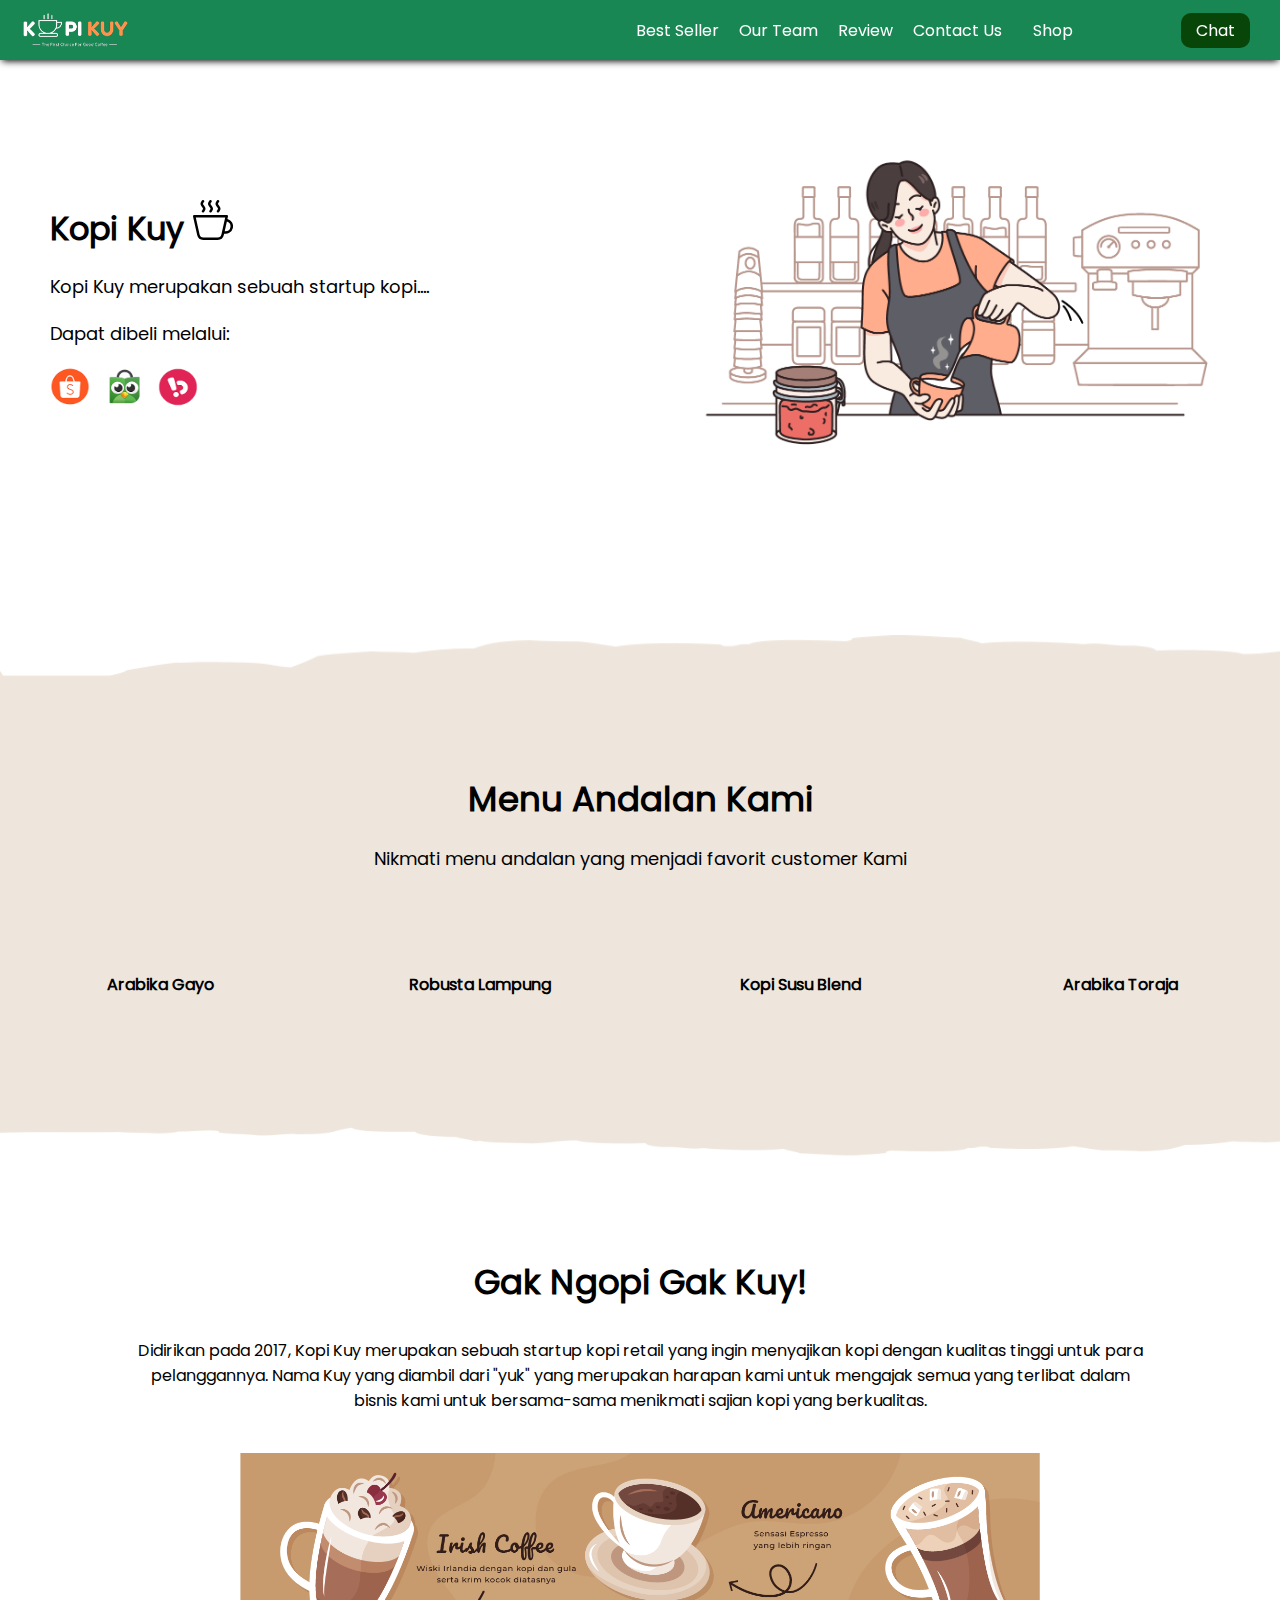
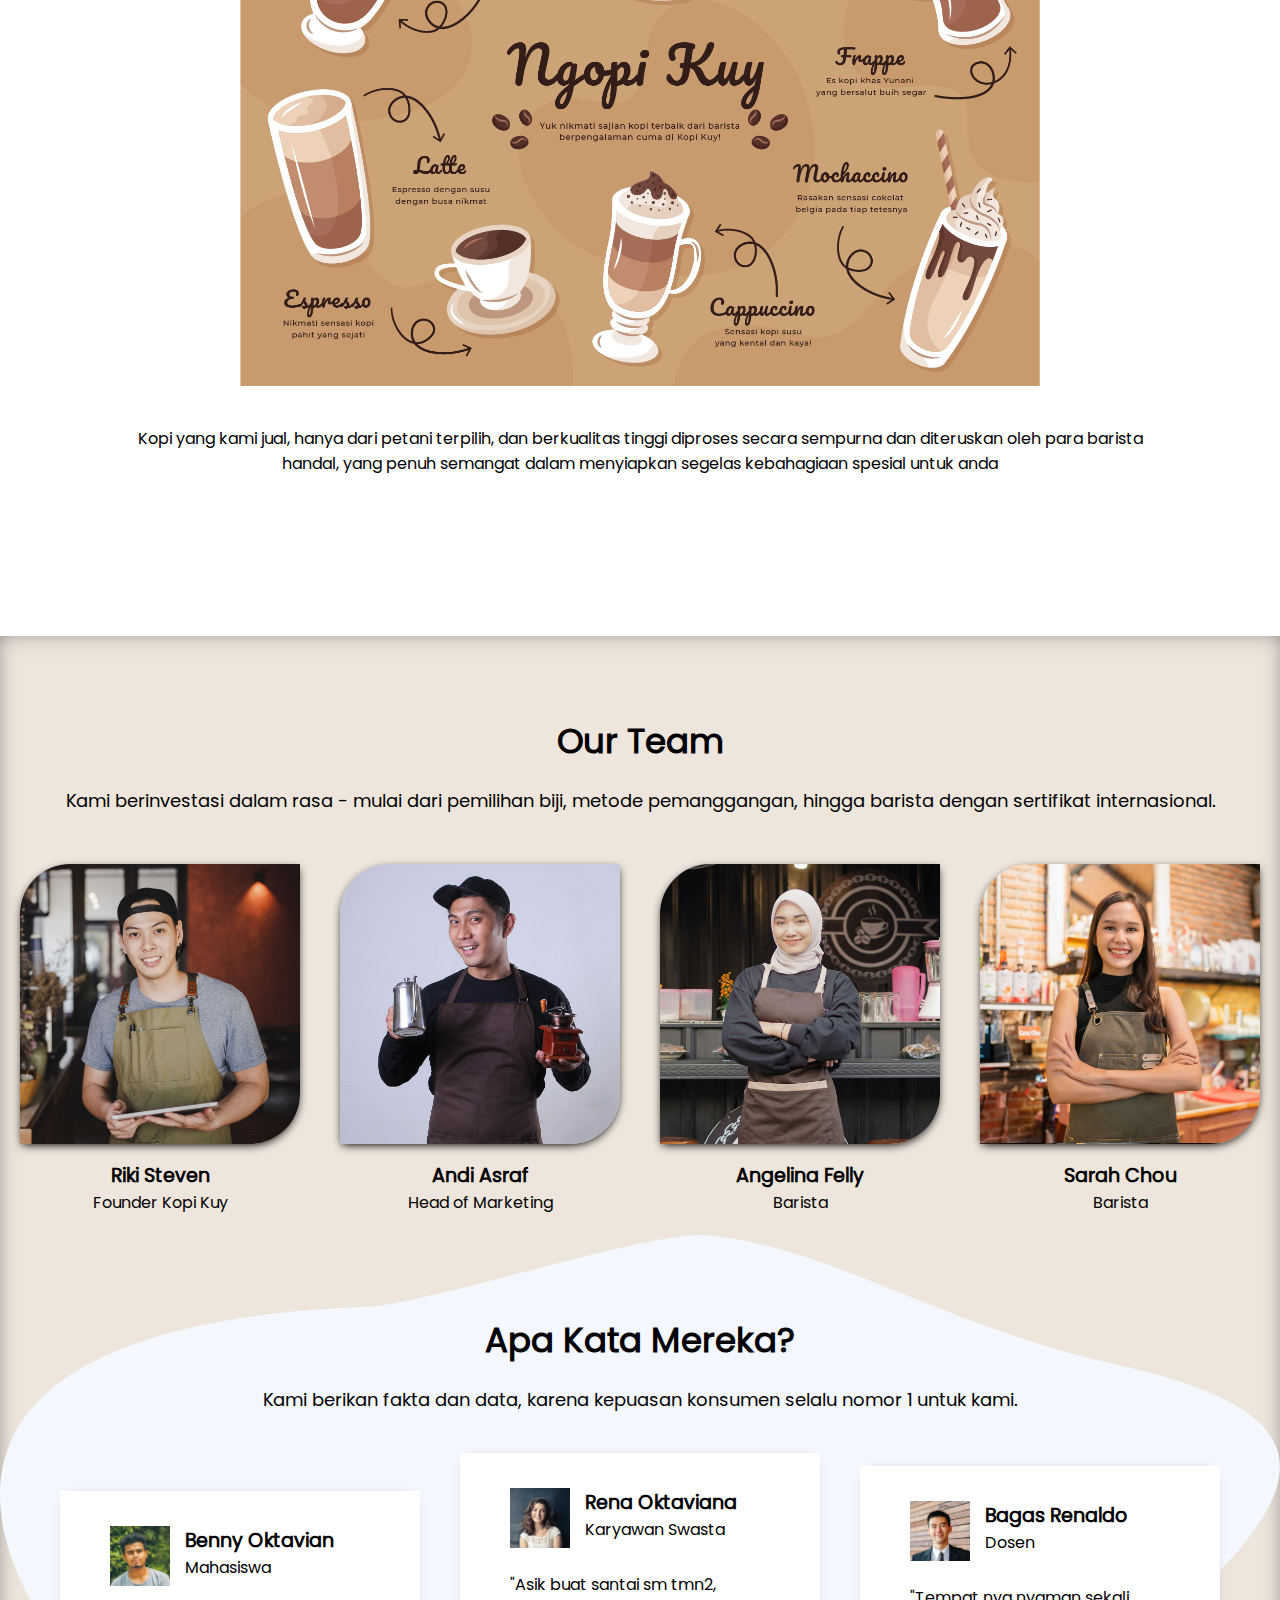
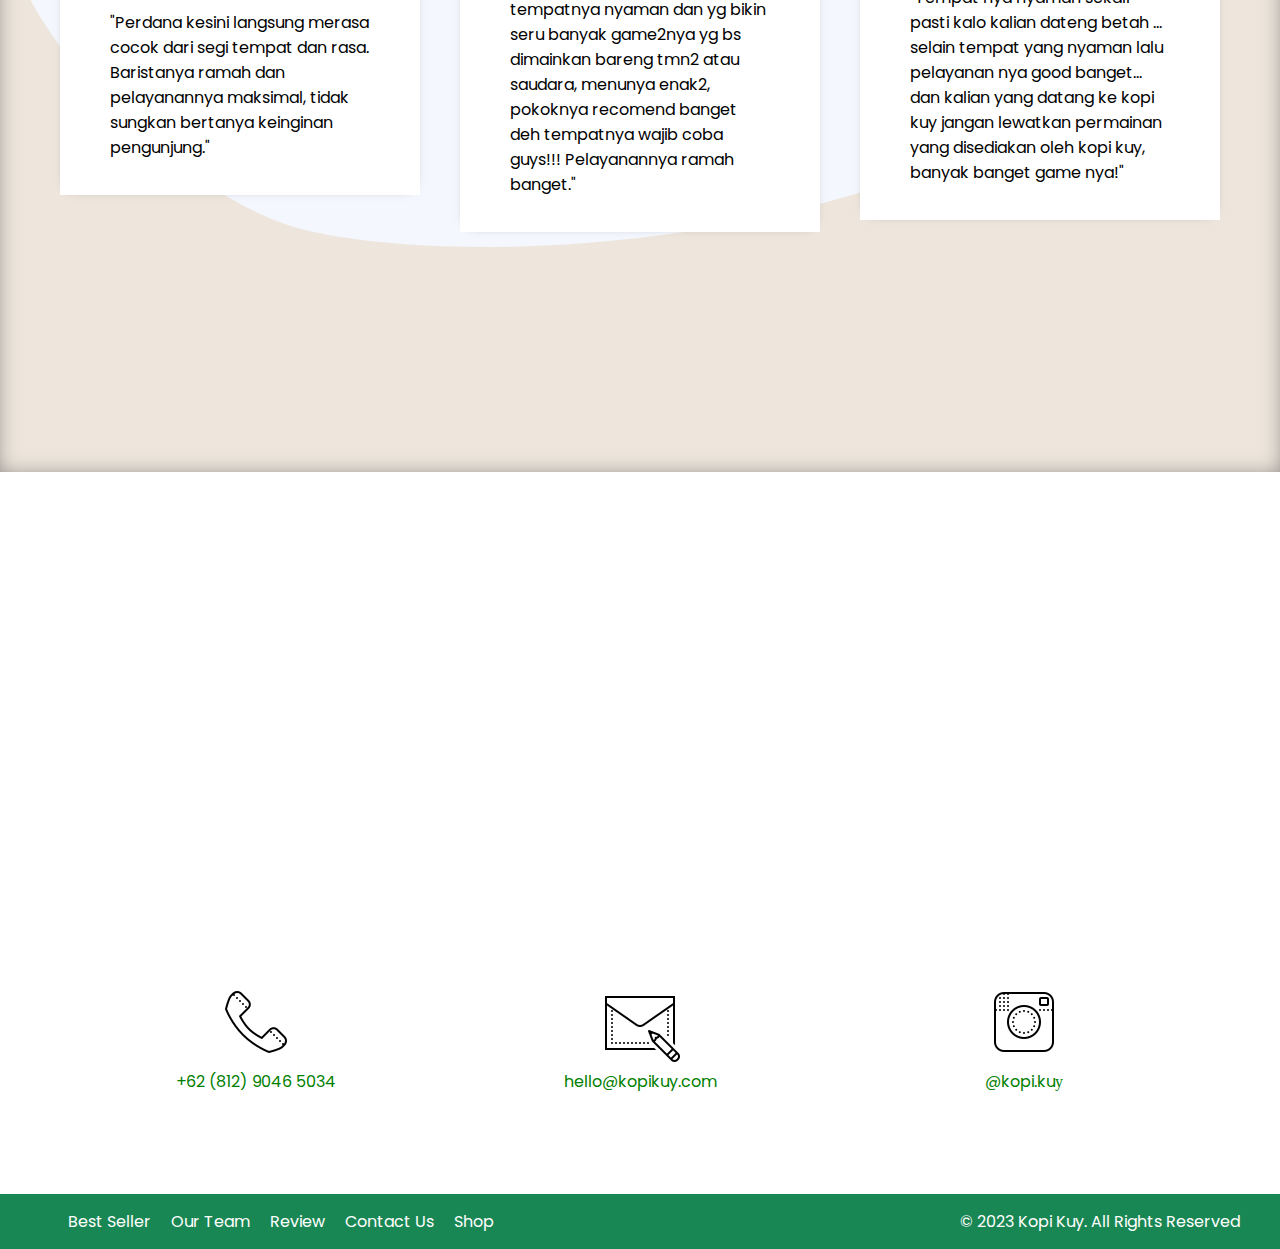
==== index.html @ 40079008 "Add files via upload" ====
<!DOCTYPE html>
<html lang="id">

<head>
    <meta charset="UTF-8">
    <meta http-equiv="X-UA-Compatible" content="IE=edge">
    <meta name="viewport" content="width=device-width, initial-scale=1.0">
    <link rel="shortcut icon" href="images/favicon.ico" type="image/x-icon">
    <title>Website Kopi Kuy</title>
    <link rel="stylesheet" href="css/style.css">
</head>

<body>
    <nav>
        <img class="logo" src="images/logo/logo_kuy.png">
        <div class="navigasi">
            <a href="#best-seller">Best Seller</a>
            <a href="#our-team">Our Team</a>
            <a href="#review">Review</a>
            <a href="#contact-us">Contact Us</a>
        </div>
        <a class="shop" href="produk.html">Shop</a>
        <a class="chat" href="https://wa.me/628123456?text=Saya ingin bertanya" target="_blank">Chat</a>
    </nav>

    <!--Tulis kode header mulai di baris 28-->

<header>
    <div class="kiri">
        <h1>
            Kopi Kuy
            <img src="images/icon/icon_kopi.svg">
        </h1>
        <p> Kopi Kuy merupakan sebuah startup kopi.... </p>
        <p> Dapat dibeli melalui: </p>
        <div class="olshop">
            <img src="images/logo/logo_shopee.png">
            <img src="images/logo/logo_tokopedia.png">
            <img src="images/logo/logo_bukalapak.png">
        </div>
    </div>
    <div class="kanan">
        <img src="images/header/header1.png">
    </div>
</header>

<main>
    <section class="best-seller" id="best-seller">
        <h2>Menu Andalan Kami</h2>
        <p>
            Nikmati menu andalan yang menjadi favorit customer Kami
        </p>
        <div class="produk">
            <img src="https://images.tokopedia.net/img/cache/900/product-1/2018/2/7/225963982/225963982_343f6b0c-3e7f-4e9c-8124-fd9965523c85_2048_2048.jpg" alt="">
            <p>Arabika Gayo</p>
        </div>
        <div class="produk">
            <img src="https://images.tokopedia.net/img/cache/900/product-1/2020/1/22/16934834/16934834_44efc9b5-2fab-40b9-a41e-d2f9c13bad38_700_700" alt="">
            <p>Robusta Lampung</p>
        </div>
        <div class="produk">
            <img src="https://images.tokopedia.net/img/cache/900/VqbcmM/2023/4/1/c9661ba3-2d7a-4372-a5ea-4bbbfc5489d7.jpg" alt="">
            <p>Kopi Susu Blend</p>
        </div>
        <div class="produk">
            <img src="https://encrypted-tbn0.gstatic.com/images?q=tbn:ANd9GcRF2_OJDq9xNMCUC9mzbh_riH5FHdPSUY7uvzHGo8U-LlU4n9oHDiRnQ073oG6LxO87Ags&usqp=CAU" alt="">
            <p>Arabika Toraja</p>
        </div>
    </section>

    <section class="about-us" id="about-us">
        <h2>Gak Ngopi Gak Kuy!</h2>
            <p>Didirikan pada 2017, Kopi Kuy merupakan sebuah startup kopi retail
        yang ingin menyajikan kopi dengan kualitas tinggi untuk para pelanggannya.
        Nama Kuy yang diambil dari "yuk" yang merupakan harapan kami untuk mengajak semua
        yang terlibat dalam bisnis kami untuk bersama-sama menikmati sajian kopi yang berkualitas.</p>
        <img src="images/about-us/aset_kopi_jumbo.png" alt="">
        <p>
            Kopi yang kami jual, hanya dari petani terpilih, dan berkualitas tinggi diproses
        secara sempurna dan diteruskan oleh para barista handal, yang penuh semangat
        dalam menyiapkan segelas kebahagiaan spesial untuk anda</p>
    </section>

    <section class="our-team" id="our-team">
        <h2>Our Team</h2>

        <p>Kami berinvestasi dalam rasa - mulai dari pemilihan biji, metode pemanggangan,
            hingga barista dengan sertifikat internasional. </p>

        <div class="team">
            <img src="images/team/team1.jpg">
            <h3>Riki Steven</h3>
            <p>Founder Kopi Kuy</p>
        </div>

        <div class="team">
            <img src="images/team/team2.jpg">
            <h3>Andi Asraf</h3>
            <p>Head of Marketing</p>
        </div>
        <div class="team">
            <img src="images/team/team3.jpg">
            <h3>Angelina Felly</h3>
            <p>Barista</p>
        </div>
        <div class="team">
            <img src="images/team/team4.jpg">
            <h3>Sarah Chou</h3>
            <p>Barista</p>
        </div>
    <section id="review" class="review">
            <h2>Apa Kata Mereka?</h2>
            <p>Kami berikan fakta dan data, karena kepuasan konsumen selalu nomor 1 untuk kami.</p>
            <div class="testimoni">
                <img src="images/customer/customer1.jpg">
                <div class="profile">
                    <h3>Benny Oktavian</h3>
                    <p>Mahasiswa</p>
                </div>
                <p>"Perdana kesini langsung merasa cocok dari segi tempat dan rasa. Baristanya ramah dan pelayanannya maksimal,
                tidak sungkan bertanya keinginan pengunjung."</p>
            </div>
            <div class="testimoni">
                <img src="images/customer/customer2.jpg">
                <div class="profile">
                    <h3>Rena Oktaviana</h3>
                    <p>Karyawan Swasta</p>
                </div>
                <p>"Asik buat santai sm tmn2, tempatnya nyaman dan yg bikin seru banyak game2nya yg bs dimainkan bareng tmn2
                atau saudara, menunya enak2, pokoknya recomend banget deh tempatnya wajib coba guys!!! Pelayanannya ramah
                banget."</p>
            </div>
            <div class="testimoni">
                <img src="images/customer/customer3.jpg">
                <div class="profile">
                    <h3>Bagas Renaldo</h3>
                    <p>Dosen</p>
                </div>
                <p>"Tempat nya nyaman sekali pasti kalo kalian dateng betah ... selain tempat yang nyaman lalu pelayanan nya
                good banget... dan kalian yang datang ke kopi kuy jangan lewatkan permainan yang disediakan oleh kopi kuy,
                banyak banget game nya!"</p>
            </div>
    </section>
</main>
    <section class="contact-us" id="contact-us">
        <iframe
            src="https://www.google.com/maps/embed?pb=!1m14!1m8!1m3!1d7932.741866032694!2d106.668581!3d-6.214715!3m2!1i1024!2i768!4f13.1!3m3!1m2!1s0x2e69f9912c7f297b%3A0xe5a3a671dae861ab!2sKopi%20kuy!5e0!3m2!1sid!2sid!4v1680617229460!5m2!1sid!2sid"
            allowfullscreen" loading "lazy" referrerpolicy "no-referrer-when-downgrade"></iframe>
    
        <div class="kontak">
            <img src="images/icon/icon_phone.png">
            <p>+62 (812) 9046 5034</p>
        </div>
        <div class="kontak">
            <img src="images/icon/icon_mail.png">
            <p>hello@kopikuy.com</p>
        </div>
    
        <div class="kontak">
            <img src="images/icon/icon_instagram.png" <a href="https://instagram.com" role="button">
            <p>@kopi.kuу</p>
            </a>
        </div>
    </section>
<footer>
    <div class="navigasi">
        <a href="#best-seller">Best Seller</a>
        <a href="#our-team">Our Team</a>
        <a href="#review">Review</a>
        <a href="#contact-us">Contact Us</a>
        <a href="produk.html">Shop</a>
    </div>
    <p>&copy; 2023 Kopi Kuy. All Rights Reserved</p>
</footer>

</body>

</html>
---- css/style.css ----
/* Kode * di bawah ini untuk mereset tampilan setiap web browser supaya seragam */

* {
   box-sizing: border-box;
   margin: 0;
   padding: 0;
}

html {
   /* scroll-behavior: smooth agar scroll ketika klik pada navigasi menjadi halus */
   scroll-behavior: smooth;
}

/* 
Kode di bawah ini untuk mengatur nav sampai footer agar memiliki tampilan flexibel
selengkapnya akan di bahas di hari ke 3
*/

nav,
header,
section,
footer {
   /* 
      display: flex memiliki pengaturan yang dapat mengatur agar elemen
      di dalamnya memiliki ukuran yang fleksibel
      digunakan saat ada elemen yang isinya lebih dari satu kolom
   */
   display: flex;
   /* 
      align-items: center mengatur elemen di dalamnya rata tengah vertikal
   */
   align-items: center;

   /* 
      justify-content: center mengatur elemen di dalamnya rata tengah horizontal
   */
   justify-content: center;

   /* 
      flex-wrap: wrap mengatur agar jika lebar elemen berlebih, maka elemen
      akan otomatis diletakan di baris baru (tidak dipaksakan di satu baris)
   */
   flex-wrap: wrap;
}



/* 
Kode @font-face untuk menginstall font ke dalam Website 
src adalah untuk lokasi fontnya, font dapat di cari di website https://fonts.google.com/
dengan memberi nama family, maka kita mendaftarkan font tersebut ke dalam website
*/

@font-face {
   src: url(../fonts/poppins.woff2);
   font-family: 'Poppins';
}

body {
   /* 
   mendaftarkan semua teks pada body menjadi family Poppins 
   kenapa pada body? karena elemen body membungkus semua elemen dari nav section sampai footer
   */
   font-family: 'Poppins';
}

/*
Misalnya ada font dari google yang bernama Irish Grover yang berada di:
https://fonts.gstatic.com/s/irishgrover/v23/buExpoi6YtLz2QW7LA4flVgv__RP.woff2

maka bisa coba copy kode berikut untuk menginstall font tadi:

@font-face {
  font-family: 'Irish Grover';
  font-style: normal;
  font-weight: 400;
  src: url(https://fonts.gstatic.com/s/irishgrover/v23/buExpoi6YtLz2QW7LA4flVgv__RP.woff2) format('woff2');
}

Jika kode di atas sudah di copy
Nanti pada element yang ingin menggunakan font Irish Grover Tadi, tinggal diganti font-familynya
misal mau mengganti h1 dan h2 maka kodenya sebagai berikut:

h1,h2 {
   font-family: 'Irish Grover';
}

*/


a {
   /* menghilangkan garis bawah pada link */
   text-decoration: none;

   /* 
   color: adalah untuk mengganti warna tulisan.
   color:unset digunakan pada a untuk menghilangkan warna bawaan pada link (biasanya warna biru) 
   */
   color: unset;
}

h2 {
   /* mengatur ukuran huruf ke 34 pixel */
   font-size: 34px;
}

h3 {
   /* mengatur ukuran huruf ke 1.2rem */
   font-size: 1.2rem;
}

h1,
h2,
h3 {
   /* mengatur tebal huruf bisa bold, normal*/
   font-weight: bold;
}

img {
   /* 
      kode max-width artinya lebar maksimal
      mengatur agar semua elemen img memiliki lebar maksimal 100% agar
      besar gambar tidak melebihi layar ataupun elemen pembungkus
   */
   max-width: 100%;
}

/* Navigasi */

nav {
   /* 
   background-color mengatur warna latar belakang 
   untuk pengguna hp, pergantian warna tidak bisa seperti vs code
   hanya dapat menggunakan warna bahasa inggris seperti: red, green, brown, purple dsb
   untuk pengguna vscode silahkan arahkan mouse ke kotak warna di bawah
   untuk mengganti warna sesuai keinginan
   */
   background-color: #198754;

   /* box-shadow membuat efek bayangan */
   box-shadow: 0 3px 7px -2px #000;

   /* width mengatur lebar elemen. 100% agar lebarnya full dari kiri sampai kanan layar */
   width: 100%;

   /* 
   padding digunakan untuk memberi jarak ke dalam. 
   efeknya bila digunakan pada elemen yang memiliki warna latar akan membuat elemen tersebut 'gemuk'
   padding-top artinya jarak ke atas, nilai padding dapat berupa
   padding-top, padding-bottom, padding-left, padding-right
   */
   padding-top: 10px;
   padding-bottom: 10px;

   /* 
   position mengatur posisi elemen, position:fixed supaya elemen nav akan ikut menempel di atas layar
   saat kita scroll ke bawah. Jika ingin navigasi gak nempel, bisa menggunakan position:static;
   */
   position: fixed;

   /* Nilai z-index semakin besar, maka elemen akan semakin di depan */
   z-index: 500;
}

img.logo {
   /* height mengatur tinggi elemen */
   height: 40px;
   /* penjelasan margin mirip dengan padding, fungsinya untuk memberi jarak pada elemen */
   margin-left: 20px;
}

div.navigasi {
   margin-left: auto;
   margin-right: 15px;
}

nav a {
   color: #ffffff;
   padding-left: 8px;
   padding-right: 8px;
}

a.shop {
   margin-right: 100px;
}

a.chat {
   margin-right: 30px;
   background-color: rgb(8, 69, 8);
   color: #fff;
   padding-top: 5px;
   padding-right: 15px;
   padding-bottom: 5px;
   padding-left: 15px;
   border-radius: 10px;
}


/* 
   PERHATIKAN bahwa dalam mengatur elemen, nama elemen langsung ditulis
   sedangkan untuk mengatur class, dibutuhkan tanda titik (.) terlebih dulu
   img {} berarti seluruh elemen dengan tag img (<img src="....">), 
   sedangkan .img artinya hanya elemen dengan class img (<img class="img" src="...">) 
*/


/* HEADER */


header,
section {
   /*
    padding mengatur jarak ke dalam
    pada padding dan margin ditambahkan top / right / bottom / top 
    untuk mengatur jarak masing-masing 
   */
   padding-top: 80px;
   padding-bottom: 80px;

   /* margin mengatur jarak ke luar */
   margin-bottom: 80px;
}

/* penulisan CSS dapat digabung dengan beberapa elemen */
header div.kiri,
header div.kanan {
   /* width mengatur lebar elemen. 50% artinya setengah ukuran elemen pembungkus */
   width: 50%;
   padding: 50px;
}

header h1 {
   margin-bottom: 20px;
}

header p {
   /* font-size digunakan untuk mengatur ukuran huruf */
   font-size: 18px;
   margin-bottom: 20px;
}

div.olshop img {
   width: 40px;
   /* aspect-ratio:1 agar tinggi menyesuaikan width */
   aspect-ratio: 1;
   margin-right: 10px;
}

/* Best Seller */

section.best-seller {
   position: relative;

   /* background-color mengatur warna latar belakang elemen */
   background-color: #EEE6DC;

   /* text-align mengatur rata tulisan, bisa bernilai: left, right, center, justify */
   text-align: center;
}

/* 
terkait position, after, dan before memerlukan pemahaman mendalam
terkait layout pada CSS untuk dapat memahami secara penuh 
*/

section.best-seller::before,
section.best-seller::after {
   position: absolute;
   content: "";
   width: 100%;
   height: 76px;

   /* background-image untuk menambahkan gambar sebagai background */
   background-image: url(../images/background/garis-atas.png);

   /*background-size agar gambar latar menyesuaikan tinggi / lebar elemen */
   background-size: cover;

   top: -60px;
   left: 0;
}

section.best-seller::after {
   height: 60px;
   background-image: url(../images/background/garis-bawah.png);
   top: unset;
   bottom: -60px;
}

section.best-seller h2 {
   margin-bottom: 20px;
   width: 100%;
}

/* 
Penulisan section.best-seller > p berarti mengatur elemen p yang langsung
di bungkus oleh elemen <section class="best-seller">
aturan ini tidak berlaku untuk elemen <p> yang ada di dalam <div class="produk">
*/

section.best-seller>p {
   font-size: 18px;
   margin-bottom: 40px;
   width: 100%;
}

div.produk {
   /* 
      Penulisan padding dan margin seperti padding:20px ini penulisan singkat 
      yang berarti top, right, bottom, left nilainya sama, yaitu 20px 
   */
   padding: 20px;
   width: 25%;
}

div.produk img {
   /* transition membuat animasi transisi dari perubahan style, 0.3s berarti 0.3 detik */
   transition: all 0.3s ease;

   /* border-radius  Membuat sudut membulat */
   border-radius: 15px;

   /* box-shadow membuat efek bayangan */
   box-shadow: 0 3px 10px -2px #000;
}

/*

kode div.produk img:hover akan dijalankan saat mouse ada di atas elemen <img> yang ada
di dalam <div class="produk"> 
karena ada efek transition pada div.produk img 
maka akan menghasilkan efek animasi yang smooth

*/
div.produk img:hover {

   /* membuat transformasi, bisa berupa scale(1.05), rotate(180deg), translateY(-50px), dsb */
   transform: scale(0.9);
   border-radius: 50%;
}

div.produk p {
   margin-top: 15px;
   font-weight: bold;
}



/* About US */

section.about-us {
   /* max-width: 80%; mengatur lebar maksimal elemen tidak boleh melebihi 80% layar */
   max-width: 80%;

   /* margin-left dan margin-right auto akan membuat posisi elemen berada di tengah */
   margin-left: auto;
   margin-right: auto;
   text-align: center;
}

section.about-us h2 {
   margin-bottom: 30px;
   width: 100%;
}

section.about-us img {
   /* 
      Penulisan width: 800px dan max-width: 100% mengatur agar
      elemen memiliki lebar 800px namun tidak boleh melebihi 100% ukuran layar
   */
   width: 800px;
   max-width: 100%;
   margin: auto;
}

/*
section.about-us p:nth-child(2) berarti mengatur elemen ke 2 dengan jenis <p>
yang ada di dalam <section class="about-us">
*/

section.about-us p:nth-child(2) {
   margin-bottom: 40px;
}

section.about-us p:nth-child(4) {
   margin-top: 40px;
}


/* OUR TEAM */

section.our-team {
   background-color: #EEE6DC;
   box-shadow: inset 0px 0px 23px -6px #707070;
   text-align: center;
}

section.our-team h2 {
   margin-bottom: 20px;
   width: 100%;
}

section.our-team>p {
   margin-bottom: 30px;
   font-size: 18px;
   width: 800px;
   max-width: 90%;
   margin-left: auto;
   margin-right: auto;
   width: 100%;
}

div.team {
   width: 25%;
   padding: 20px;
}

div.team img {
   width: 100%;
   aspect-ratio: 1/1;
   object-fit: cover;
   box-shadow: 0 3px 10px -2px #000;
   border-radius: 50px 0px 50px 0px;
   margin-bottom: 10px;
}


/* REVIEW */

section.review {
   background-image: url(../images/background/bg-review.svg);
   /* 
      background-size: contain;
      membuat gambar latar belakang tidak terpotong
   */
   background-size: contain;

   /* 
      background-repeat: no-repeat;
      membuat gambar latar belakang tidak diulang (duplikat)
   */
   background-repeat: no-repeat;
   padding-left: 40px;
   padding-right: 40px;
   justify-content: space-around;
   /* align-items: stretch; membuat tinggi elemen di dalam .review .baris seragam */
   text-align: center;
}

section.review h2 {
   margin-bottom: 20px;
   width: 100%;
}

section.review>p {
   margin-bottom: 40px;
   font-size: 18px;
   width: 100%;
}

div.testimoni {
   width: 30%;
   display: flex;
   flex-wrap: wrap;
   padding: 35px 50px;
   box-shadow: 0px 0px 12px -10px #000;
   background-color: #fff;
}

div.testimoni img {
   width: 60px;
   height: 60px;
   margin-right: 15px;
   object-fit: cover;
}

div.profile {
   text-align: left;
   display: block;
   margin-bottom: 30px;
   width: calc(100% - 75px);
}

div.profile p {
   width: 100%;
   text-align: left;
}

div.testimoni>p {
   width: 100%;
   text-align: left;
}

*[data-from="tmp"]>* {
   position: relative;
}

*[data-from="tmp"]>*:nth-child(1):before {
   position: absolute;
   color: red;
   bottom: 40px;
   content: "prakerja";
   font-size: 13px;
   z-index: 10;
   text-decoration: line-through;
}

/* CONTACT US */
section.contact-us {
   margin-bottom: 20px;
}

section.contact-us iframe {
   width: 100%;
   height: 300px;
   border: 0;
}

div.kontak {
   width: 30%;
   /* color mengatur warna tulisan */
   color: green;
   text-align: center;
   margin-top: 50px;
}


/* FOOTER */

footer {
   background-color: #198754;
   padding-top: 15px;
   padding-bottom: 15px;
   color: #fff;
   padding-right: 40px;
   padding-left: 40px;
}

footer div.navigasi {
   margin-left: 20px;
   margin-right: auto;
}

footer div.navigasi a {
   padding: 8px;
}


/*buat tampilan hp*/
/* UNTUK kode RESPONSIF hari ke 3 tulis DI BAWAH sini */
@media (max-width:600px) {
   header div.kiri,
      header div.kanan {
         width: 100%;
         padding: 33px;
         text-align: center;
      }
   div.navigasi {
      display: none;
   }
   a.shop {
      margin-right: 20px;
      margin-left: auto;
   }
   div.team,
   div.produk,
   div.kontak {
      width: 50%;
   }
   div.testimoni {
      width: 100%;
      padding: 20px;
      margin-bottom: 30px;
   }
}


/* Kode CSS Selesai di sini */
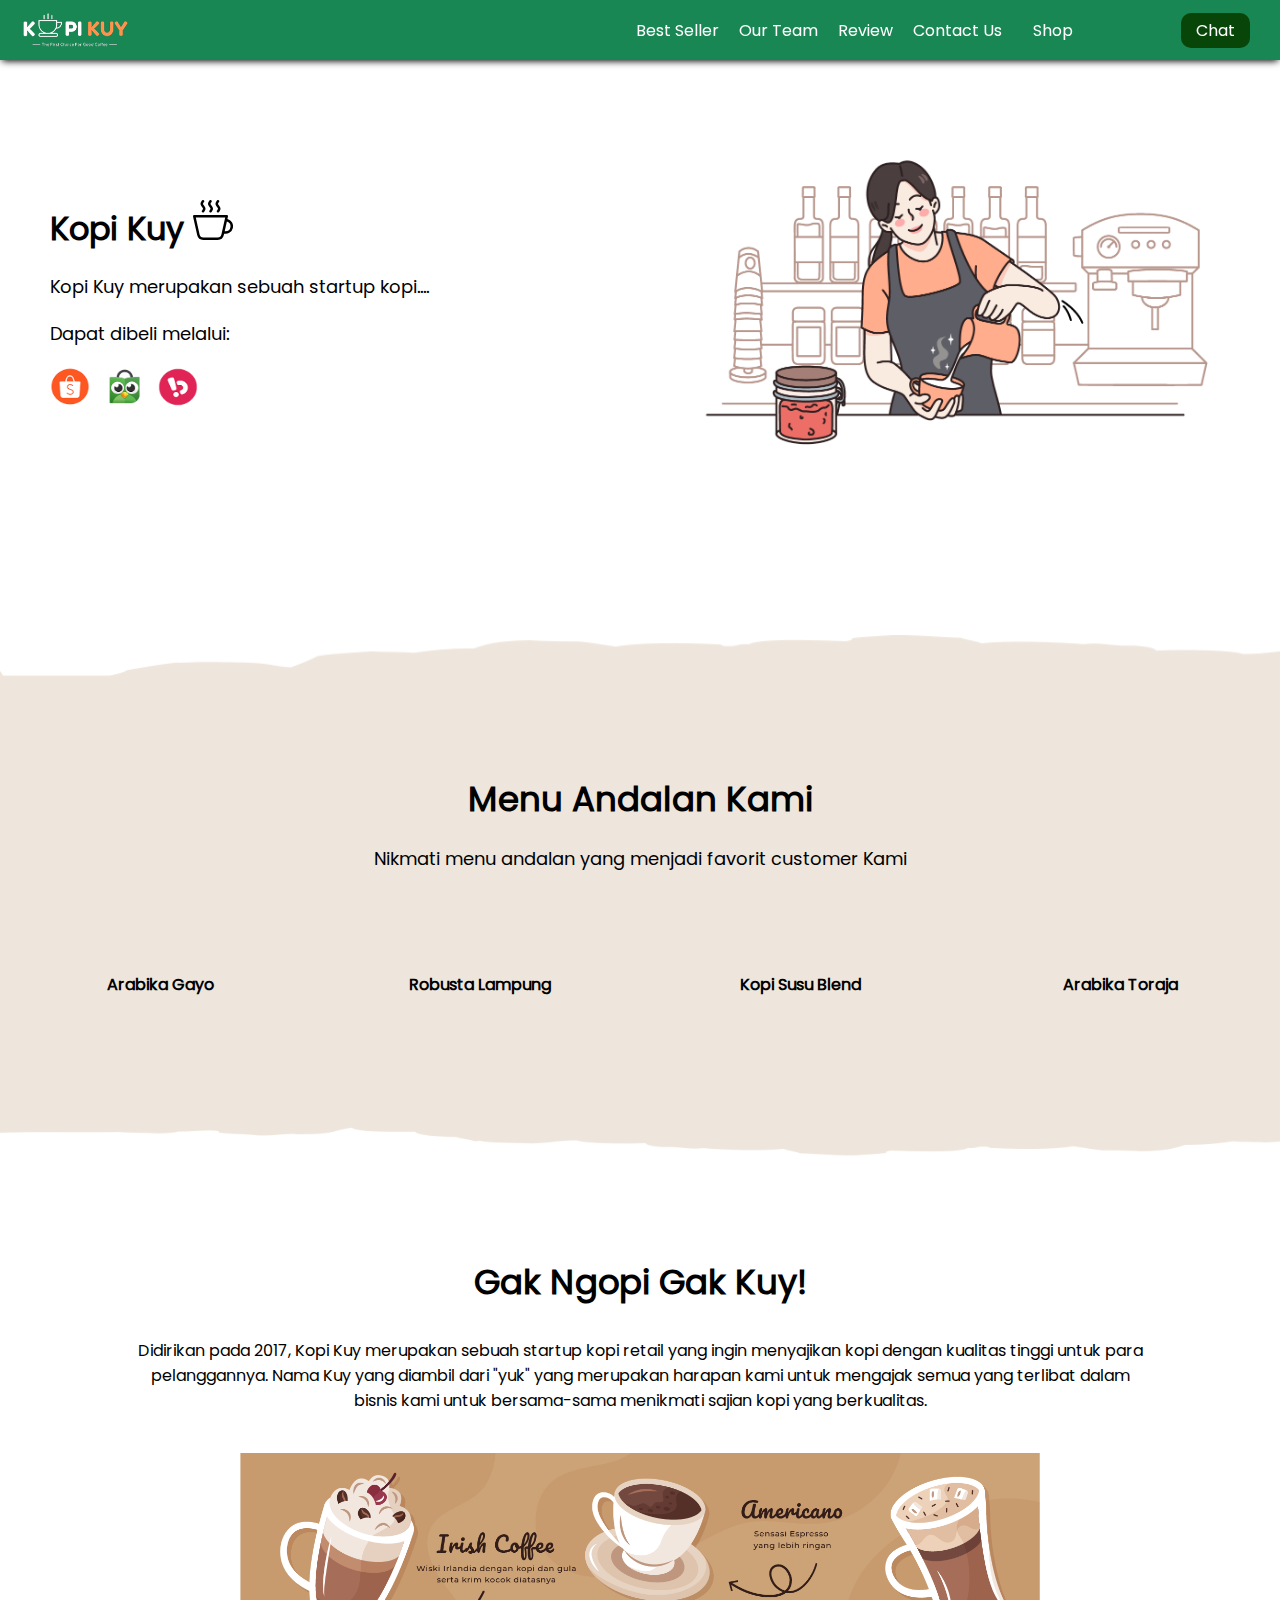
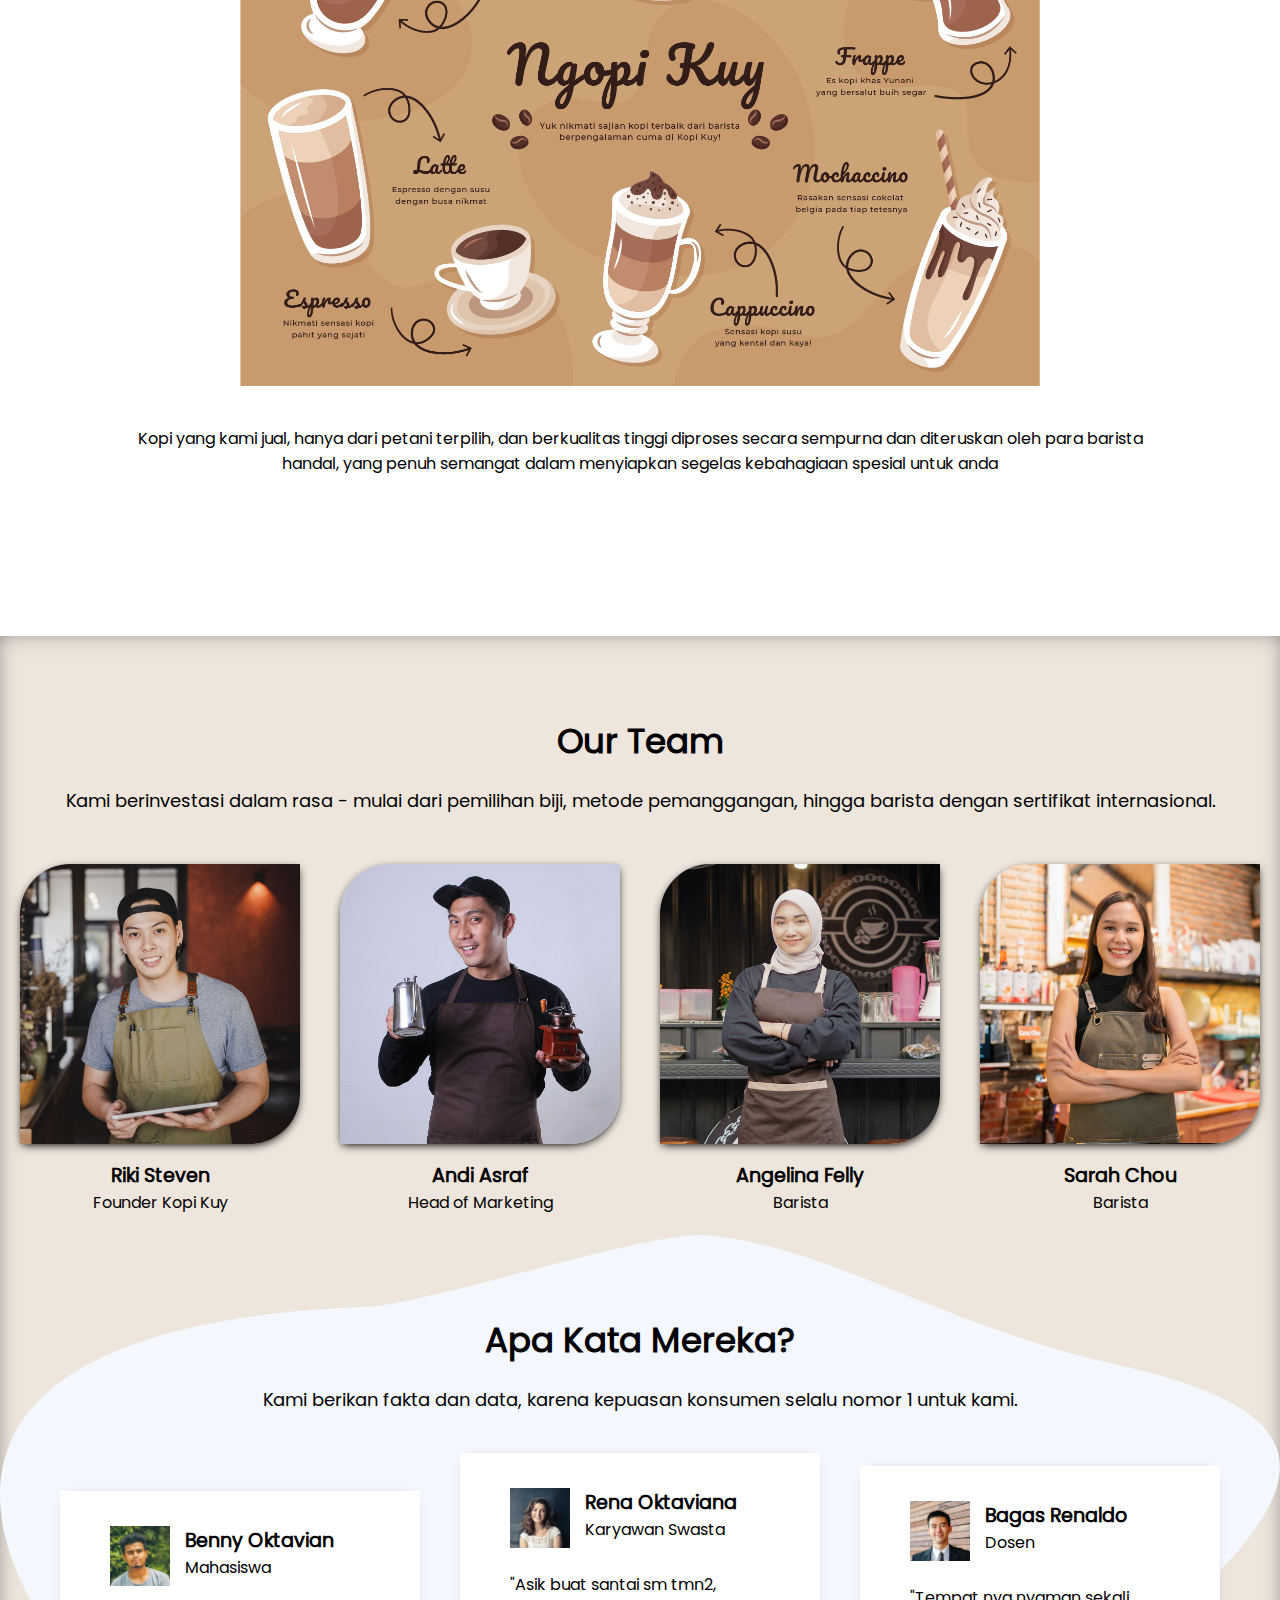
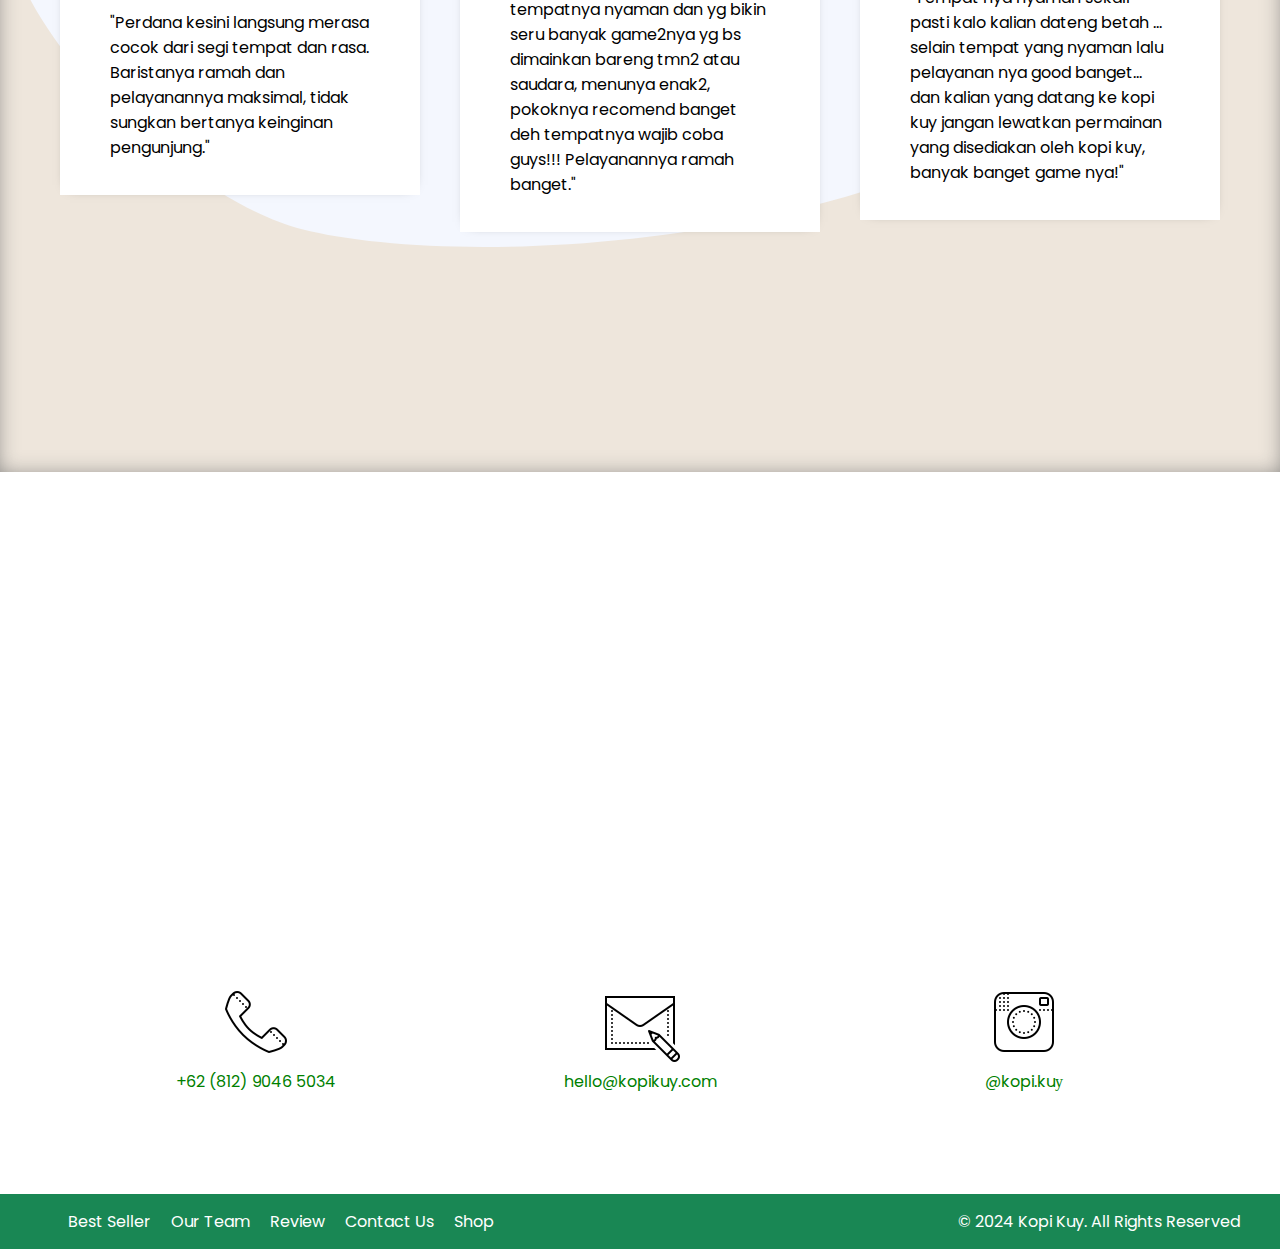
==== commit 403275b1: "Update index.html" ====
--- a/index.html
+++ b/index.html
@@ -170,9 +170,9 @@
         <a href="#contact-us">Contact Us</a>
         <a href="produk.html">Shop</a>
     </div>
-    <p>&copy; 2023 Kopi Kuy. All Rights Reserved</p>
+    <p>&copy; 2024 Kopi Kuy. All Rights Reserved</p>
 </footer>
 
 </body>
 
-</html>+</html>
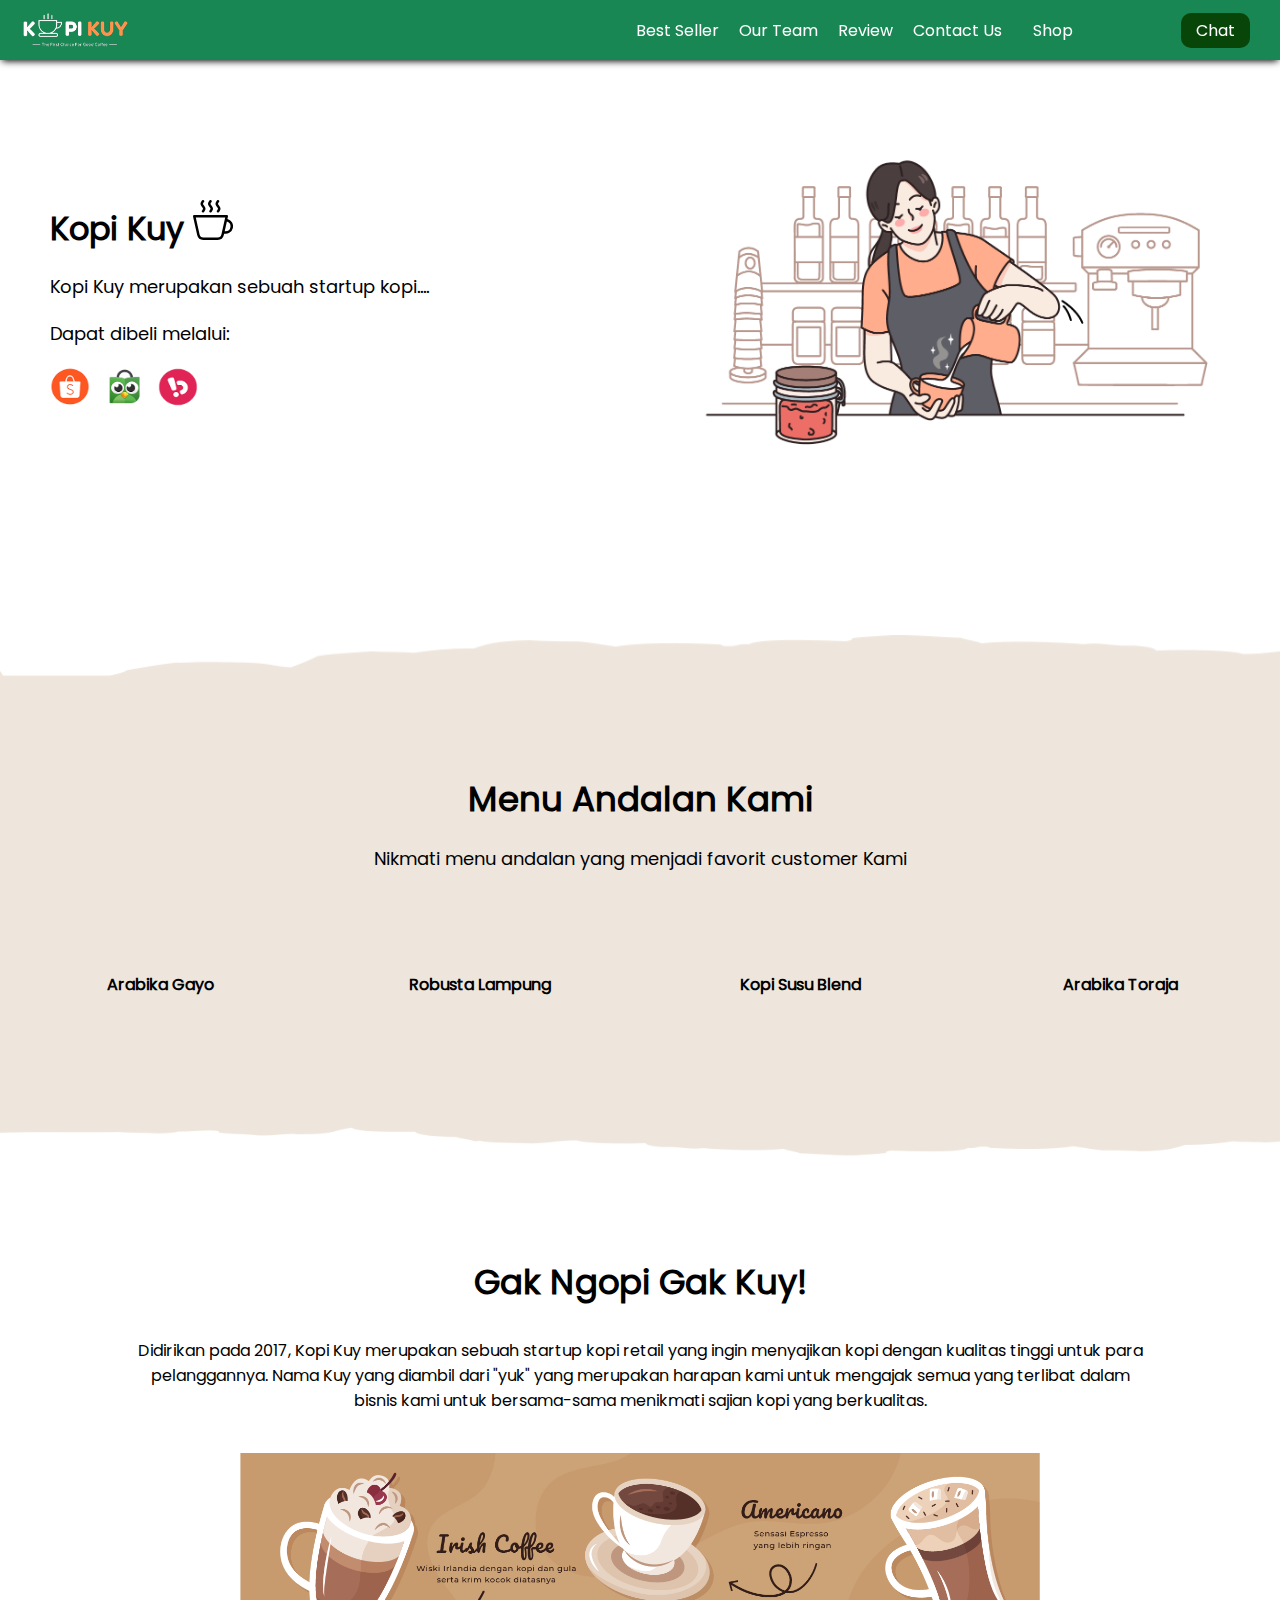
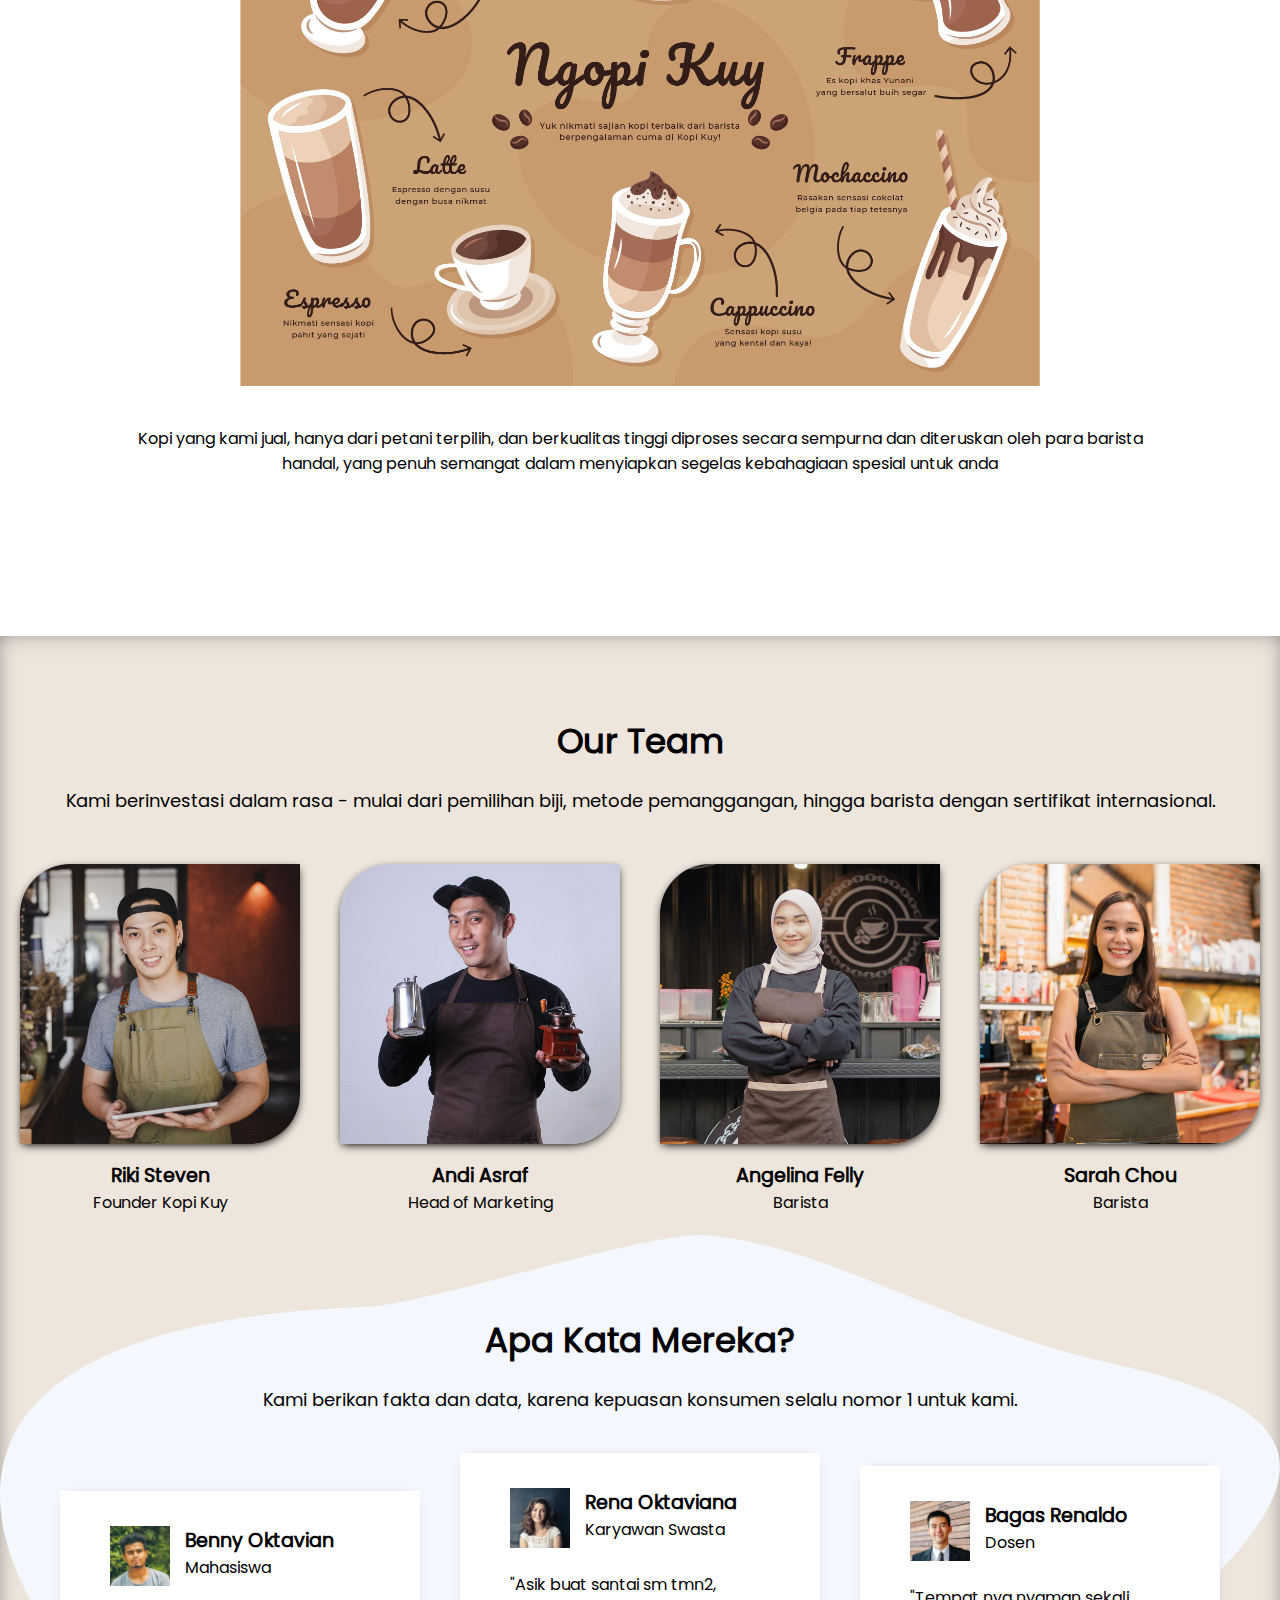
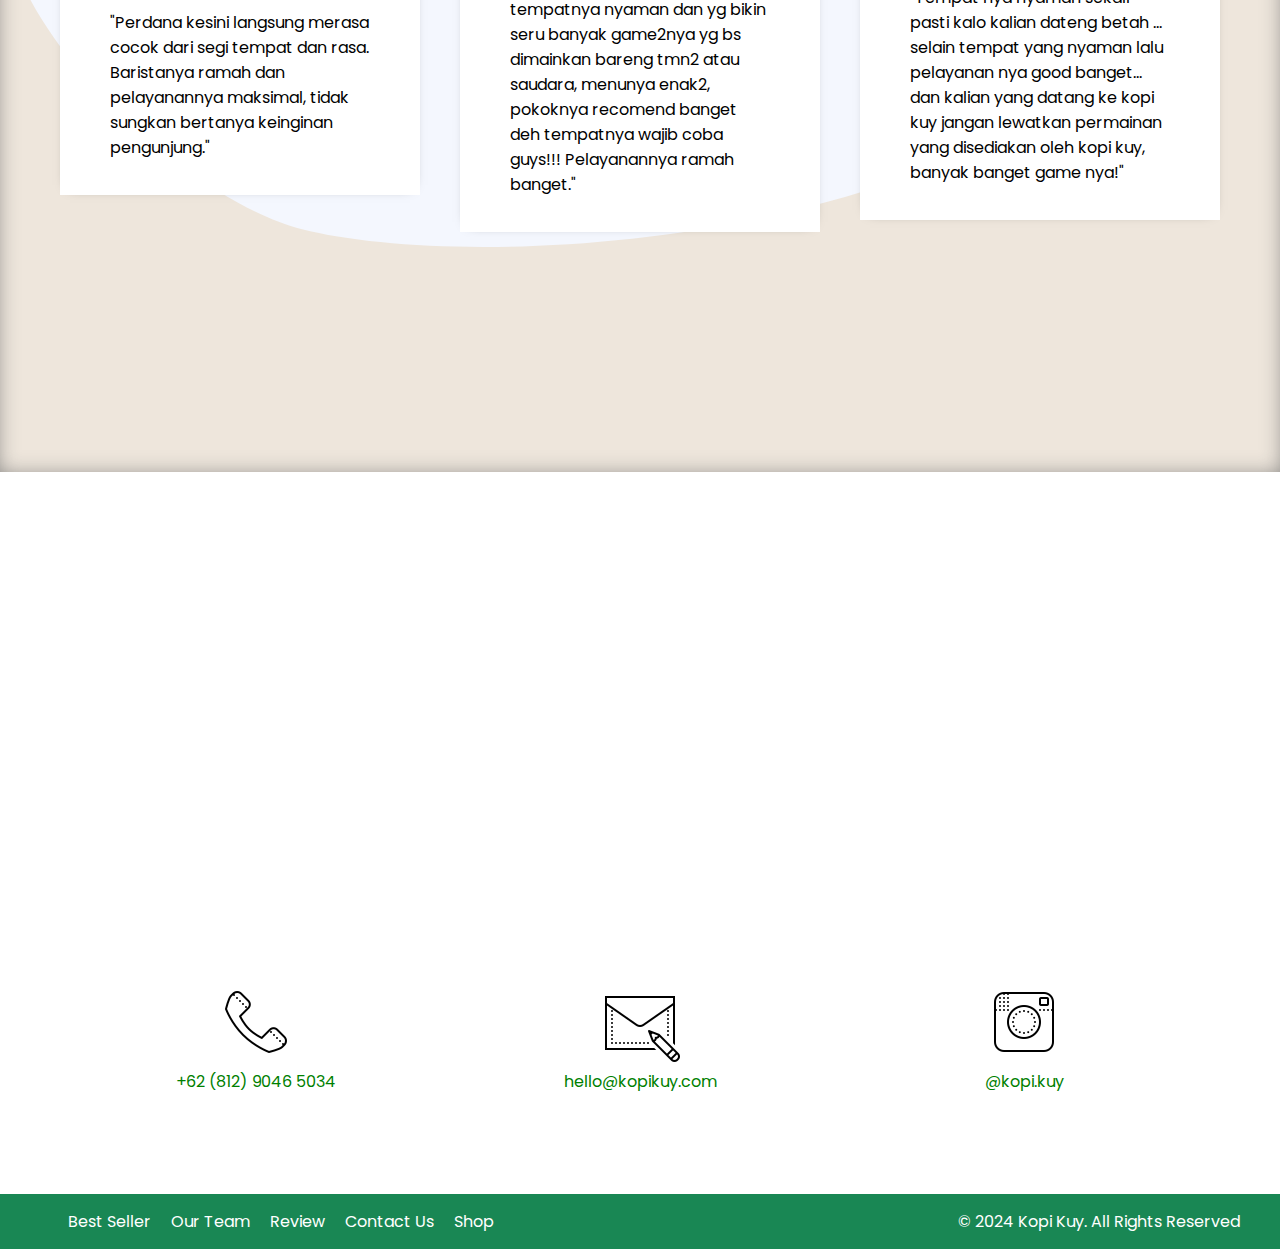
==== commit c5a9ccb3: "Add files via upload" ====
--- a/index.html
+++ b/index.html
@@ -158,7 +158,7 @@
     
         <div class="kontak">
             <img src="images/icon/icon_instagram.png" <a href="https://instagram.com" role="button">
-            <p>@kopi.kuу</p>
+            <p>@kopi.kuy</p>
             </a>
         </div>
     </section>
@@ -175,4 +175,4 @@
 
 </body>
 
-</html>
+</html>